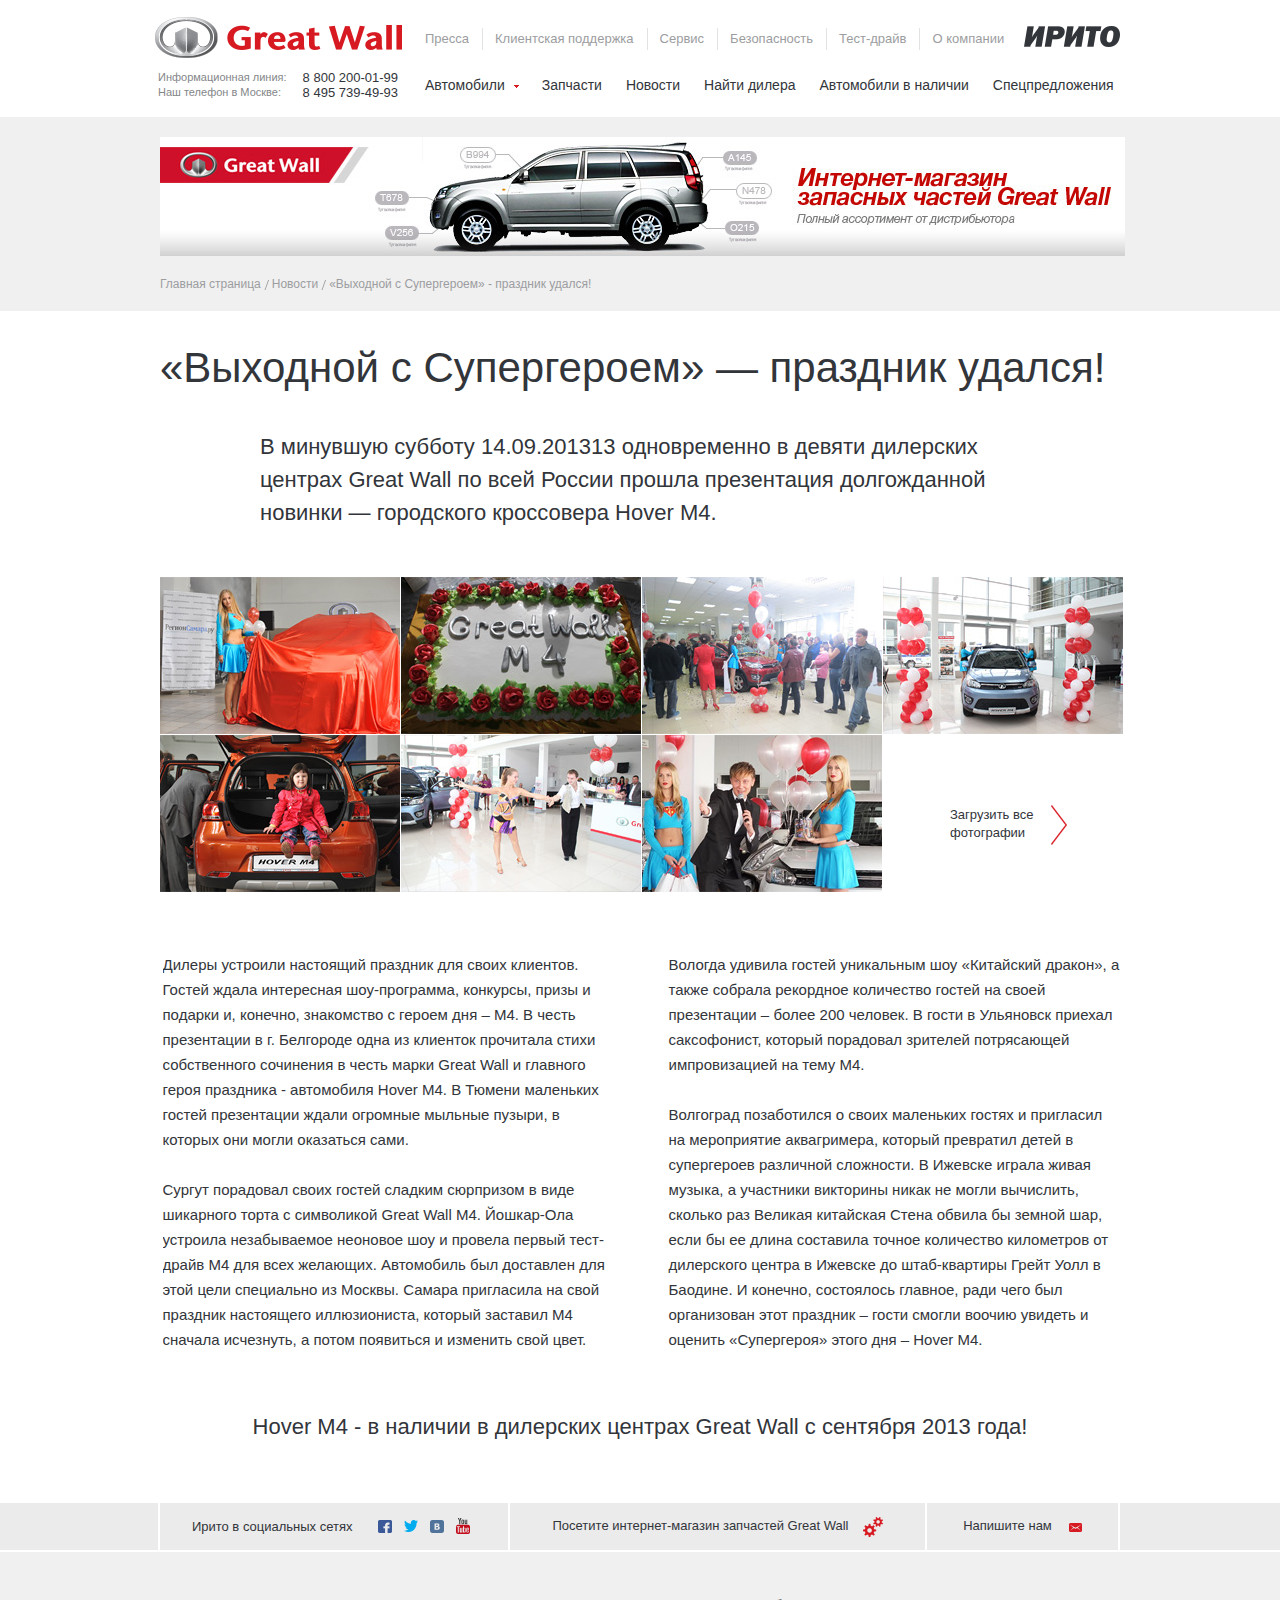
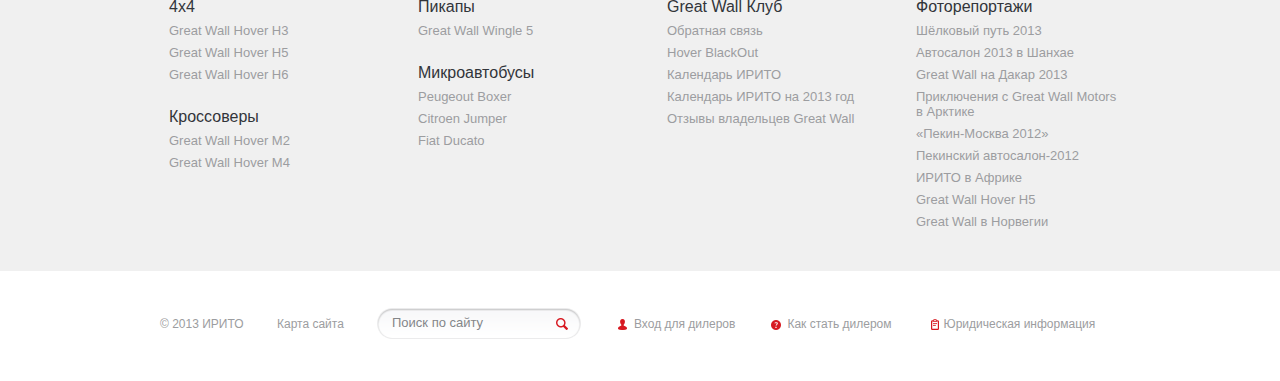
==== about.html @ 64f5726a "original" ====
﻿<!DOCTYPE html>
<html>
<head>
	<title>Great Wall</title>
	<meta http-equiv="content-type" content="text/html; charset=utf-8">
	<link href="./style.css" rel="stylesheet" type="text/css" title="compact">
	<script type="text/javascript" src="./js/jquery.js"></script>
	<script type="text/javascript" src="./js/easing.js"></script>
	<script type="text/javascript" src="./js/jcarousel.js"></script>
	<script type="text/javascript" src="./js/slides.js"></script>
	<script type="text/javascript" src="./js/dynamic.js"></script>
</head>
<body>
	<div class="wrapper">
		<div class="header">
			<a href="#"><img src="./images/logo.png" width="247" height="41" class="logo" alt=""></a>
			<div class="phones">
				<p><span>Информационная линия:</span> 8 800 200-01-99</p>
				<p><span>Наш телефон в Москве:</span> 8 495 739-49-93</p>
			</div>
			<ul class="nav">
				<li><a href="#">Пресса</a></li>
				<li><a href="#">Клиентская поддержка</a></li>
				<li><a href="#">Сервис</a></li>
				<li><a href="#">Безопасность</a></li>
				<li><a href="#">Тест-драйв</a></li>
				<li><a href="#">О компании</a></li>
			</ul>
			<a href="#"><img src="./images/irito_logo.png" width="96" height="21" class="irito" alt=""></a>
			<ul class="menu">
				<li class="sub">
					<a href="#">Автомобили</a>
					<div>
						<div>
							<div class="line">
								<h3>4x4</h3>
								<ul>
									<li>
										<div>
											<a href="num1">
												<img src="./pics/menu_model1_preview.jpg" width="145" height="69" alt="">
												<p>Акция</p>
											</a>
										</div>
										<p>Great Wall Hover H3</p>
										<h5>от 699 000 руб.</h5>
									</li>
									<li>
										<div>
											<a href="num2">
												<img src="./pics/menu_model2_preview.jpg" width="141" height="80" alt="">
											</a>
										</div>
										<p>Great Wall Hover H5</p>
										<h5>от 699 000 руб.</h5>
									</li>
									<li>
										<div>
											<a href="num3">
												<img src="./pics/menu_model3_preview.jpg" width="131" height="83" alt="">
											</a>
										</div>
										<p>Great Wall Hover H6</p>
										<h5>от 749 000 руб.</h5>
									</li>
								</ul>
							</div>
							<div class="model num1">
								<div>
									<div class="picture">
										<img src="./pics/menu_model1.png" width="303" height="145" alt="">
									</div>
									<div class="information">
										<h2>Great Wall Hover H3 <span>от 699 000 руб.</span></h2>
										<ul class="ti">
											<li class="consumption">
												<div>
													<p>Расход топлива</p>
													<h5><strong>до 10</strong> <span>л</span></h5>
												</div>
											</li>
											<li class="clearance">
												<div>
													<p>Дорожный просвет</p>
													<h5><strong>230</strong> <span>мм</span></h5>
												</div>
											</li>
											<li class="displacement">
												<div>
													<p>Объем двигателя</p>
													<h5><strong>1997</strong> <span>см<sup>3</sup></span></h5>
												</div>
											</li>
										</ul>
										<ul class="links">
											<li><a href="#">Узнать больше</a></li>
											<li><a href="#">Пройти тест драйв</a></li>
											<li><a href="#">Найти дилера</a></li>
										</ul>
									</div>
								</div>
							</div>
							<div class="model num2">
								<div>
									<div class="picture">
										<img src="./pics/menu_model1.png" width="303" height="145" alt="">
									</div>
									<div class="information">
										<h2>Great Wall Hover H5 <span>от 699 000 руб.</span></h2>
										<ul class="ti">
											<li class="consumption">
												<div>
													<p>Расход топлива</p>
													<h5><strong>до 10</strong> <span>л</span></h5>
												</div>
											</li>
											<li class="clearance">
												<div>
													<p>Дорожный просвет</p>
													<h5><strong>230</strong> <span>мм</span></h5>
												</div>
											</li>
											<li class="displacement">
												<div>
													<p>Объем двигателя</p>
													<h5><strong>1997</strong> <span>см<sup>3</sup></span></h5>
												</div>
											</li>
										</ul>
										<ul class="links">
											<li><a href="#">Узнать больше</a></li>
											<li><a href="#">Пройти тест драйв</a></li>
											<li><a href="#">Найти дилера</a></li>
										</ul>
									</div>
								</div>
							</div>
							<div class="model num3">
								<div>
									<div class="picture">
										<img src="./pics/menu_model1.png" width="303" height="145" alt="">
									</div>
									<div class="information">
										<h2>Great Wall Hover H6 <span>от 749 000 руб.</span></h2>
										<ul class="ti">
											<li class="consumption">
												<div>
													<p>Расход топлива</p>
													<h5><strong>до 10</strong> <span>л</span></h5>
												</div>
											</li>
											<li class="clearance">
												<div>
													<p>Дорожный просвет</p>
													<h5><strong>230</strong> <span>мм</span></h5>
												</div>
											</li>
											<li class="displacement">
												<div>
													<p>Объем двигателя</p>
													<h5><strong>1997</strong> <span>см<sup>3</sup></span></h5>
												</div>
											</li>
										</ul>
										<ul class="links">
											<li><a href="#">Узнать больше</a></li>
											<li><a href="#">Пройти тест драйв</a></li>
											<li><a href="#">Найти дилера</a></li>
										</ul>
									</div>
								</div>
							</div>
						</div>
						<div>
							<div class="line">
								<h3>Пикапы</h3>
								<ul>
									<li>
										<div>
											<a href="num4">
												<img src="./pics/menu_model4_preview.jpg" width="139" height="82" alt="">
											</a>
										</div>
										<p>Great Wall Wingle 5</p>
										<h5>от 644 000 руб.</h5>
									</li>
								</ul>
							</div>
							<div class="model num4">
								<div>
									<div class="picture">
										<img src="./pics/menu_model1.png" width="303" height="145" alt="">
									</div>
									<div class="information">
										<h2>Great Wall Wingle 5 <span>от 644 000 руб.</span></h2>
										<ul class="ti">
											<li class="consumption">
												<div>
													<p>Расход топлива</p>
													<h5><strong>до 10</strong> <span>л</span></h5>
												</div>
											</li>
											<li class="clearance">
												<div>
													<p>Дорожный просвет</p>
													<h5><strong>230</strong> <span>мм</span></h5>
												</div>
											</li>
											<li class="displacement">
												<div>
													<p>Объем двигателя</p>
													<h5><strong>1997</strong> <span>см<sup>3</sup></span></h5>
												</div>
											</li>
										</ul>
										<ul class="links">
											<li><a href="#">Узнать больше</a></li>
											<li><a href="#">Пройти тест драйв</a></li>
											<li><a href="#">Найти дилера</a></li>
										</ul>
									</div>
								</div>
							</div>
						</div>
						<div>
							<div class="line">
								<h3>Кроссоверы</h3>
								<ul>
									<li>
										<div>
											<a href="num5">
												<img src="./pics/menu_model5_preview.jpg" width="112" height="69" alt="">
											</a>
										</div>
										<p>Great Wall Hover M2</p>
										<h5>от 549 000 руб.</h5>
									</li>
									<li>
										<div>
											<a href="num6">
												<img src="./pics/menu_model6_preview.jpg" width="112" height="69" alt="">
											</a>
										</div>
										<p>Great Wall Hover M4</p>
										<h5>от 499 000 руб.</h5>
									</li>
								</ul>
							</div>
							<div class="model num5">
								<div>
									<div class="picture">
										<img src="./pics/menu_model1.png" width="303" height="145" alt="">
									</div>
									<div class="information">
										<h2>Great Wall Hover M2 <span>от 549 000 руб.</span></h2>
										<ul class="ti">
											<li class="consumption">
												<div>
													<p>Расход топлива</p>
													<h5><strong>до 10</strong> <span>л</span></h5>
												</div>
											</li>
											<li class="clearance">
												<div>
													<p>Дорожный просвет</p>
													<h5><strong>230</strong> <span>мм</span></h5>
												</div>
											</li>
											<li class="displacement">
												<div>
													<p>Объем двигателя</p>
													<h5><strong>1997</strong> <span>см<sup>3</sup></span></h5>
												</div>
											</li>
										</ul>
										<ul class="links">
											<li><a href="#">Узнать больше</a></li>
											<li><a href="#">Пройти тест драйв</a></li>
											<li><a href="#">Найти дилера</a></li>
										</ul>
									</div>
								</div>
							</div>
							<div class="model num6">
								<div>
									<div class="picture">
										<img src="./pics/menu_model1.png" width="303" height="145" alt="">
									</div>
									<div class="information">
										<h2>Great Wall Hover M4 <span>от 499 000 руб.</span></h2>
										<ul class="ti">
											<li class="consumption">
												<div>
													<p>Расход топлива</p>
													<h5><strong>до 10</strong> <span>л</span></h5>
												</div>
											</li>
											<li class="clearance">
												<div>
													<p>Дорожный просвет</p>
													<h5><strong>230</strong> <span>мм</span></h5>
												</div>
											</li>
											<li class="displacement">
												<div>
													<p>Объем двигателя</p>
													<h5><strong>1997</strong> <span>см<sup>3</sup></span></h5>
												</div>
											</li>
										</ul>
										<ul class="links">
											<li><a href="#">Узнать больше</a></li>
											<li><a href="#">Пройти тест драйв</a></li>
											<li><a href="#">Найти дилера</a></li>
										</ul>
									</div>
								</div>
							</div>
						</div>
					</div>
				</li>
				<li><a href="#">Запчасти</a></li>
				<li class="current"><a href="#">Новости</a></li>
				<li><a href="#">Найти дилера</a></li>
				<li><a href="#">Автомобили в наличии</a></li>
				<li><a href="#">Спецпредложения</a></li>
			</ul>
		</div>
		<div class="title">
			<div>
				<div>
					<a href="#"><img src="./pics/banner.jpg" width="965" height="119" alt=""></a>
				</div>
				<ul>
					<li><a href="#">Главная страница</a></li>
					<li><a href="#">Новости</a></li>
					<li>«Выходной с Супергероем» - праздник удался!</li>
				</ul>
			</div>
		</div>
		<div class="article">
			<h1>«Выходной с Супергероем» — праздник удался!</h1>
			<h5>В минувшую субботу 14.09.201313 одновременно в девяти дилерских центрах Great Wall по всей России прошла презентация долгожданной новинки — городского кроссовера Hover M4.</h5>
			<ul>
				<li>
					<a href="#"><img src="./pics/article1.jpg" width="240" height="157" alt=""></a>
				</li>
				<li>
					<a href="#"><img src="./pics/article2.jpg" width="240" height="157" alt=""></a>
				</li>
				<li>
					<a href="#"><img src="./pics/article3.jpg" width="240" height="157" alt=""></a>
				</li>
				<li>
					<a href="#"><img src="./pics/article4.jpg" width="240" height="157" alt=""></a>
				</li>
				<li>
					<a href="#"><img src="./pics/article5.jpg" width="240" height="157" alt=""></a>
				</li>
				<li>
					<a href="#"><img src="./pics/article6.jpg" width="240" height="157" alt=""></a>
				</li>
				<li>
					<a href="#"><img src="./pics/article7.jpg" width="240" height="157" alt=""></a>
				</li>
				<li>
					<a href="#"><span>Загрузить все фотографии</span></a>
				</li>
			</ul>
			<div>
				<div>
					<p>Дилеры устроили настоящий праздник для своих клиентов. Гостей ждала интересная шоу-программа, конкурсы, призы и подарки и, конечно, знакомство с героем дня – М4. В честь презентации в г. Белгороде одна из клиенток прочитала стихи собственного сочинения в честь марки Great Wall и главного героя праздника - автомобиля Hover M4. В Тюмени маленьких гостей презентации ждали огромные мыльные пузыри, в которых они могли оказаться сами.</p>
					<p>Сургут порадовал своих гостей сладким сюрпризом в виде шикарного торта с символикой Great Wall M4. Йошкар-Ола устроила незабываемое неоновое шоу и провела первый тест-драйв M4 для всех желающих. Автомобиль был доставлен для этой цели специально из Москвы. Самара пригласила на свой праздник настоящего иллюзиониста, который заставил М4 сначала исчезнуть, а потом появиться и изменить свой цвет.</p>
				</div>
				<div>
					<p>Вологда удивила гостей уникальным шоу «Китайский дракон», а также собрала рекордное количество гостей на своей презентации – более 200 человек. В гости в Ульяновск приехал саксофонист, который порадовал зрителей потрясающей импровизацией на тему М4.</p>
					<p>Волгоград позаботился о своих маленьких гостях и пригласил на мероприятие аквагримера, который превратил детей в супергероев различной сложности. В Ижевске играла живая музыка, а участники викторины никак не могли вычислить, сколько раз Великая китайская Стена обвила бы земной шар, если бы ее длина составила точное количество километров от дилерского центра в Ижевске до штаб-квартиры Грейт Уолл в Баодине. И конечно, состоялось главное, ради чего был организован этот праздник – гости смогли воочию увидеть и оценить «Супергероя» этого дня – Hover M4.</p>
				</div>
			</div>
			<h3>Hover M4 - в наличии в дилерских центрах Great Wall с сентября 2013 года!</h3>
		</div>
		<div class="panel">
			<div>
				<div class="social">
					<p>Ирито в социальных сетях</p>
					<ul>
						<li><a href="#"><img src="./images/facebook_icon.png" width="14" height="13" alt=""></a></li>
						<li><a href="#"><img src="./images/twitter_icon.png" width="14" height="12" alt=""></a></li>
						<li><a href="#"><img src="./images/vkontakte_icon.png" width="14" height="13" alt=""></a></li>
						<li><a href="#"><img src="./images/youtube_icon.png" width="14" height="16" alt=""></a></li>
					</ul>
				</div>
				<div class="visit">
					<p><a href="#">Посетите интернет-магазин запчастей Great Wall</a></p>
				</div>
				<div class="mail">
					<p><a href="#">Напишите нам</a></p>
				</div>
			</div>
		</div>
		<div class="cataloglist">
			<ul>
				<li>
					<h3>4x4</h3>
					<ul>
						<li><a href="#">Great Wall Hover H3</a></li>
						<li><a href="#">Great Wall Hover H5</a></li>
						<li><a href="#">Great Wall Hover H6</a></li>
					</ul>
					<h3>Кроссоверы</h3>
					<ul>
						<li><a href="#">Great Wall Hover M2</a></li>
						<li><a href="#">Great Wall Hover M4</a></li>
					</ul>
				</li>
				<li>
					<h3>Пикапы</h3>
					<ul>
						<li><a href="#">Great Wall Wingle 5</a></li>
					</ul>
					<h3>Микроавтобусы</h3>
					<ul>
						<li><a href="#">Peugeout Boxer</a></li>
						<li><a href="#">Citroen Jumper</a></li>
						<li><a href="#">Fiat Ducato</a></li>
					</ul>
				</li>
				<li>
					<h3>Great Wall Клуб</h3>
					<ul>
						<li><a href="#">Обратная связь</a></li>
						<li><a href="#">Hover BlackOut</a></li>
						<li><a href="#">Календарь ИРИТО</a></li>
						<li><a href="#">Календарь ИРИТО на 2013 год</a></li>
						<li><a href="#">Отзывы владельцев Great Wall</a></li>
					</ul>
				</li>
				<li>
					<h3>Фоторепортажи</h3>
					<ul>
						<li><a href="#">Шёлковый путь 2013</a></li>
						<li><a href="#">Автосалон 2013 в Шанхае</a></li>
						<li><a href="#">Great Wall на Дакар 2013</a></li>
						<li><a href="#">Приключения с Great Wall Motors в Арктике</a></li>
						<li><a href="#">«Пекин-Москва 2012»</a></li>
						<li><a href="#">Пекинский автосалон-2012</a></li>
						<li><a href="#">ИРИТО в Африке</a></li>
						<li><a href="#">Great Wall Hover H5</a></li>
						<li><a href="#">Great Wall в Норвегии</a></li>
					</ul>
				</li>
			</ul>
		</div>
		<div class="clear"></div>
	</div>
	<div class="footer">
		<p class="copy">© 2013 ИРИТО</p>
		<p class="sitemap"><a href="#">Карта сайта</a></p>
		<div>
			<p><input type="text" placeholder="Поиск по сайту"></p>
			<button></button>
		</div>
		<ul>
			<li class="enter"><a href="#">Вход для дилеров</a></li>
			<li class="faq"><a href="#">Как стать дилером</a></li>
			<li class="legal"><a href="#">Юридическая информация</a></li>
		</ul>
	</div>
</body>
</html>
---- style.css ----
﻿/* Fonts */

@font-face {
	font-family:'Roboto';
	font-style:normal;
	font-weight:300;
	src:local('Roboto Light'), local('Roboto-Light'), url(http://themes.googleusercontent.com/static/fonts/roboto/v10/Fl4y0QdOxyyTHEGMXX8kcT8E0i7KZn-EPnyo3HZu7kw.woff) format('woff');
}
@font-face {
	font-family:'Roboto';
	font-style:normal;
	font-weight:500;
	src:local('Roboto Medium'), local('Roboto-Medium'), url(http://themes.googleusercontent.com/static/fonts/roboto/v10/oHi30kwQWvpCWqAhzHcCSD8E0i7KZn-EPnyo3HZu7kw.woff) format('woff');
}
@font-face {
	font-family:'Roboto';
	font-style:normal;
	font-weight:700;
	src:local('Roboto Bold'), local('Roboto-Bold'), url(http://themes.googleusercontent.com/static/fonts/roboto/v10/isZ-wbCXNKAbnjo6_TwHTj8E0i7KZn-EPnyo3HZu7kw.woff) format('woff');
}

/* Default */

html {
	height:100%;
}
body {
	height:100%;
	color:#9c9da0;
	font-size:13px;
	line-height:18px;
	font-weight:300;
    font-family:'Roboto', sans-serif;
	padding:0;
	margin:0;
	background:#ffffff;
}
p {
	text-indent:0;
	padding:0;
	margin:0 0 18px;
}
table {
	margin:0 0 18px;
	border-collapse:collapse;
}
table td {
	padding:0;
}
:focus {
	outline:none;
}
img {
	padding:0;
	margin:0;
	border:0;
}
a {
	color:#9c9da0;
	text-decoration:none;
}
a:hover {
	text-decoration:none;
}
form {
	margin:0;
}
ul {
	margin:0 0 18px 16px;
	padding:0;
}
ul li {
	padding:0;
	list-style:none;
}
ol {
	margin:0 0 18px 18px;
	padding:0;
}
* +html ol {
	padding:0 0 0 5px;
}
ol li {
	padding:0 0 0 16px;
}
input, select, textarea {
	color:#848689;
	font-size:13px;
	font-weight:300;
    font-family:'Roboto', sans-serif;
	padding:0;
	margin:0;
	background:none;
	border:0;
}
textarea {
	overflow:auto;
}
button {
	font-weight:300;
    font-family:'Roboto', sans-serif;
	margin:0;
	border:0;
	-moz-box-shadow:border-box;
	-webkit-box-shadow:border-box;
	box-sizing:border-box;
}
button::-moz-focus-inner {
	padding:0;
	border:0;
}
::-webkit-input-placeholder {
	color:#848689;
}
:-moz-placeholder {
	color:#848689;
}
::-moz-placeholder {
	color:#848689;
}
:-ms-input-placeholder {
	color:#848689;
}
.wrapper {
	position:relative;
	min-width:1000px;
	min-height:100%;
	height:auto !important;
	height:100%;
	margin:0 auto;
}

/* Header */

.header {
	position:relative;
	z-index:200;
	width:960px;
	height:117px;
	margin:0 auto;
}
.header .logo {
	position:absolute;
	left:-5px;
	top:17px;
}
.header .phones {
	position:absolute;
	left:-2px;
	top:70px;
	width:240px;
	color:#32353a;
	font-weight:500;
	text-align:right;
	line-height:15px;
}
.header .phones p {
	clear:both;
	overflow:hidden;
	margin:0;
}
.header .phones p span {
	float:left;
	display:block;
	color:#848689;
	font-size:11px;
	font-weight:300;
}
.header .nav {
	position:absolute;
	left:253px;
	top:28px;
	margin:0;
}
.header .nav li {
	float:left;
	padding:2px 13px 2px 12px;
	border-left:1px solid #e3e3e3;
}
.header .nav li:first-child {
	border-left-width:0;
}
.header .nav li a {
	text-decoration:none;
}
.header .nav li a:hover {
	text-decoration:underline;
}
.header .irito {
	position:absolute;
	right:0;
	top:26px;
}
.header > .menu {
	position:absolute;
	left:253px;
	top:63px;
	width:727px;
	margin:0;
}
.header > .menu > li {
	float:left;
	font-size:14px;
}
.header > .menu > li > a {
	display:block;
	color:#32353a;
	padding:13px 12px 11px 12px;
}
.header > .menu > li.sub.active {
	background:#f0f0f0 url('./images/header_menu_li.png') repeat-x bottom;
}
.header > .menu > li.sub > a {
	color:#32353a !important;
	padding-right:25px;
	background:url('./images/header_menu_li_a.png') no-repeat right 22px;
}
.header > .menu > li > a:hover, .header > .menu > li.sub.current > a {
	color:#d71921 !important;
}
.header > .menu > li > div {
	display:none;
	position:absolute;
	left:-253px;
	top:42px;
	width:946px;
	padding:7px;
	background:#e4e4e4;
}
.header > .menu > li > div > div {
	background:#ffffff;
	border-top:1px solid #f0f0f0;
}
.header > .menu > li > div > div:first-child {
	border-top-width:0;
}
.header > .menu > li > div > div > .line {
	clear:both;
	overflow:hidden;
	padding:13px 0 7px 28px;
}
.header > .menu > li > div > div > .line h3 {
	float:left;
	width:158px;
	color:#9c9da0;
	font-size:18px;
	line-height:22px;
	font-weight:300;
	margin:30px 0 10px;
}
.header > .menu > li > div > div > .line ul {
	float:left;
	width:760px;
	margin:0;
}
.header > .menu > li > div > div > .line ul li {
	overflow:hidden;
	float:left;
	width:160px;
	height:120px;
	margin:0 0 10px 30px;
}
.header > .menu > li > div > div > .line ul li div {
	position:relative;
	width:160px;
	height:90px;
	margin:0;
}
.header > .menu > li > div > div > .line ul li div a {
	display:block;
	width:160px;
	height:90px;
}
.header > .menu > li > div > div > .line ul li div p {
	position:absolute;
	left:6px;
	bottom:-14px;
	color:#ffffff;
	font-size:9px;
	line-height:12px;
	text-transform:uppercase;
	padding:2px 6px 1px 5px;
	background:#e01e28;
}
.header > .menu > li > div > div > .line ul li div img {
	position:absolute;
	top:0;
	bottom:0;
	left:0;
	max-width:160px;
	max-height:90px;
	margin:auto;
}
.header > .menu > li > div > div > .line ul li > p {
	color:#32353a;
	line-height:15px;
	white-space:nowrap;
	margin:0 0 0 6px;
}
.header > .menu > li > div > div > .line ul li h5 {
	overflow:hidden;
	color:#d71921;
	font-size:12px;
	line-height:15px;
	font-weight:300;
	white-space:nowrap;
	padding:0;
	margin:0 0 0 6px;
}
.header > .menu > li > div > div > .model {
	display:none;
	position:relative;
	padding:28px 0 21px 22px;
	margin:6px 0 0;
	background:#f0f0f0;
}
.header > .menu > li > div > div > .model .arrow {
	position:absolute;
	left:0;
	top:-12px;
	width:360px;
	height:80px;
	background:url('./images/menu_model_arrow.png') no-repeat left top;
}
.header > .menu > li > div > div > .model > div {
	position:relative;
	clear:both;
	overflow:hidden;
	z-index:10;
}
.header > .menu > li > div > div > .model > div .picture {
	position:relative;
	float:left;
	width:320px;
	height:165px;
	margin:0 30px 0 0;
}
.header > .menu > li > div > div > .model > div .picture img {
	position:absolute;
	top:0;
	right:0;
	bottom:0;
	left:0;
	max-width:320px;
	max-height:165px;
	margin:auto;
}
.header > .menu > li > div > div > .model > div .information {
	float:left;
	width:552px;
	margin:7px 0 0;
}
.header > .menu > li > div > div > .model > div .information h2 {
	color:#32353a;
	font-size:24px;
	line-height:28px;
	font-weight:300;
	padding:0;
	margin:0 0 20px;
}
.header > .menu > li > div > div > .model > div .information h2 span {
	color:#d71921;
	font-size:25px;
	padding:0 0 0 34px;
}
.header > .menu > li > div > div > .model > div .information .ti {
	clear:both;
	overflow:hidden;
	width:574px;
	margin:0 0 3px -2px;
}
.header > .menu > li > div > div > .model > div .information .ti li {
	float:left;
	min-height:49px;
	padding:10px 0 25px 30px;
	margin:0 0 0 20px;
	background:url('./images/menu_ti_li.png') no-repeat left top;
}
.header > .menu > li > div > div > .model > div .information .ti li:first-child {
	padding-left:0;
	margin-left:0;
	background:none;
}
.header > .menu > li > div > div > .model > div .information .ti li.consumption div {
	width:90px;
	padding:0 0 0 53px;
	background:url('./images/menu_consumption_icon.png') no-repeat left 5px;
}
.header > .menu > li > div > div > .model > div .information .ti li.clearance div {
	width:113px;
	padding:0 0 0 50px;
	background:url('./images/menu_clearance_icon.png') no-repeat left 7px;
}
.header > .menu > li > div > div > .model > div .information .ti li.displacement div {
	width:100px;
	padding:0 0 0 53px;
	background:url('./images/menu_displacement_icon.png') no-repeat left 10px;
}
.header > .menu > li > div > div > .model > div .information .ti li p {
	color:#32353a;
	font-size:13px;
	letter-spacing:-1px;
	white-space:nowrap;
	margin:0;
}
.header > .menu > li > div > div > .model > div .information .ti li h5 {
	clear:both;
	overflow:hidden;
	color:#d71921;
	font-size:30px;
	line-height:36px;
	font-weight:300;
	white-space:nowrap;
	padding:0;
	margin:-5px 0 0;
}
.header > .menu > li > div > div > .model > div .information .ti li h5 strong {
	display:inline-block;
	font-weight:700;
	vertical-align:top;
	letter-spacing:-2px;
}
.header > .menu > li > div > div > .model > div .information .ti li h5 span {
	display:inline-block;
	font-size:18px;
	line-height:18px;
	vertical-align:top;
	margin:3px 0 0;
}
.header > .menu > li > div > div > .model > div .information .ti li h5 span sup {
	font-size:11px;
	line-height:9px;
}
.header > .menu > li > div > div > .model > div .information .links {
	clear:both;
	overflow:hidden;
	margin:0 0 10px;
}
.header > .menu > li > div > div > .model > div .information .links li {
	float:left;
	font-size:15px;
	line-height:19px;
	margin:0 0 0 38px;
}
.header > .menu > li > div > div > .model > div .information .links li:first-child {
	margin-left:0;
}
.header > .menu > li > div > div > .model > div .information .links li a {
	color:#7a7d81;
	text-decoration:none;
}
.header > .menu > li > div > div > .model > div .information .links li a:hover {
	text-decoration:underline;
}
.panel {
	margin:2px 0 2px;
	background:#ebebeb;
}
.panel > div {
	clear:both;
	overflow:hidden;
	width:962px;
	color:#32353a;
	margin:0 auto;
	border-left:2px solid #ffffff;
}
.panel > div > div {
	float:left;
	text-align:center;
	border-right:2px solid #ffffff;
}
.panel a {
	color:#32353a;
	text-decoration:none;
}
.panel a:hover {
	text-decoration:underline;
}
.panel .social {
	float:left;
	width:348px;
}
.panel .social p {
	display:inline-block;
	white-space:nowrap;
	vertical-align:top;
	padding:15px 16px 14px 0;
	margin:0;
}
.panel .social ul {
	display:inline-block;
	vertical-align:top;
	padding:13px 0 14px;
	margin:0;
}
.panel .social ul li {
	position:relative;
	float:left;
	width:20px;
	height:20px;
	margin:0 3px;
}
.panel .social ul li img {
	position:absolute;
	top:0;
	right:0;
	bottom:0;
	left:0;
	max-width:20px;
	max-height:20px;
	margin:auto;
}
.panel .visit {
	float:left;
	width:415px;
	border-right:2px solid #ffffff;
}
.panel .visit p {
	display:inline-block;
	white-space:nowrap;
	vertical-align:top;
	padding:14px 34px 15px 0;
	margin:0;
	background:url('./images/panel_visit_p.png') no-repeat right 14px;
}
.panel .mail {
	float:left;
	width:191px;
	border-right:2px solid #ffffff;
}
.panel .mail p {
	display:inline-block;
	white-space:nowrap;
	vertical-align:top;
	padding:14px 30px 15px 0;
	margin:0;
	background:url('./images/panel_mail_p.png') no-repeat right 20px;
}

/* Index */

.slider {
	position:relative;
	width:100%;
	height:535px;
	margin:0 0 2px;
	background:#171717;
}
.slider .container {
	width:100%;
	height:535px;
}
.slider .container > div > div {
	position:static !important;
	width:100%;
	height:535px;
}
.slider .container > div > div a {
	position:relative;
	display:block;
	width:100%;
	height:535px;
	background-repeat:no-repeat;
	background-position:center top;
}
.slider .container > div > div h2 {
	position:absolute;
	left:50%;
	top:53px;
	width:480px;
	color:#ffffff;
	font-size:42px;
	line-height:44px;
	font-weight:300;
	padding:0;
	margin:0 0 0 -480px;
}
.slider .pagination {
	position:absolute;
	left:50%;
	top:455px;
	z-index:100;
	margin:0 0 0 -480px;
}
.slider .pagination li {
	float:left;
	margin:0 0 0 18px;
}
.slider .pagination li:first-child {
	margin-left:0;
}
.slider .pagination li a {
	display:block;
	width:12px;
	height:12px;
	background:url('./images/slider_pagination.png') no-repeat left top;
}
.slider .pagination li.current a {
	background-position:0 -12px;
}
.prenews {
	padding:0 0 43px;
	margin:36px 0 31px;
	background:url('./images/shadow_bg.png') no-repeat center bottom;
}
.prenews > div {
	clear:both;
	overflow:hidden;
	width:946px;
	padding:0 0 0 14px;
	margin:0 auto;
}
.prenews h2 {
	clear:both;
	overflow:hidden;
	color:#32353a;
	font-size:22px;
	line-height:30px;
	font-weight:300;
	padding:0;
	margin:0 0 31px;
}
.prenews h2 span {
	float:left;
	display:block;
	margin:0 0 0 31px;
}
.prenews h2 span:first-child {
	margin-left:0;
}
.prenews h2 a {
	color:#848689;
	border-bottom:1px dotted #848689;
}
.prenews > div > div {
	clear:both;
	overflow:hidden;
}
.prenews > div > div  > div {
	float:left;
	width:206px;
	padding:5px 0 0 234px;
	margin:0 20px 25px 0;
}
.prenews > div > div  > div img {
	float:left;
	margin:-5px 0 -5px -234px;
}
.prenews > div > div  > div h6 {
	color:#d71921;
	font-size:11px;
	line-height:14px;
	font-weight:300;
	padding:0;
	margin:0 0 7px;
}
.prenews > div > div  > div p {
	color:#32353a;
	line-height:20px;
	margin:0 0 7px;
}
.prenews > div > div a {
	color:#32353a;
	text-decoration:none;
}
.prenews > div > div a:hover {
	text-decoration:underline;
}
.prenews > div > div > ul {
	float:left;
	width:486px;
	margin:4px 0 0;
}
.prenews > div > div > ul > li {
	overflow:hidden;
	float:left;
	width:207px;
	height:53px;
	margin:0 0 25px 36px;
}
.prenews > div > div > ul > li h6 {
	overflow:hidden;
	height:13px;
	color:#d71921;
	font-size:10px;
	line-height:13px;
	font-weight:300;
	padding:0;
	margin:0 0 3px;
}
.prenews > div > div > ul > li p {
	overflow:hidden;
	max-height:34px;
	color:#32353a;
	font-size:12px;
	line-height:17px;
	margin:0 0 3px;
}
.carousel {
	position:relative;
	width:968px;
	height:168px;
	margin:0 auto 48px;
}
.carousel .jcarousel-container {
	margin:40px 0 20px;
}
.carousel .jcarousel-container-horizontal {
	width:968px;
	height:168px;
    padding:0;
}
.carousel .jcarousel-clip {
    overflow:hidden;
}
.carousel .jcarousel-clip-horizontal {
	position:relative;
	width:968px;
	height:168px;
}
.carousel .jcarousel-clip-horizontal .shadowleft {
	position:absolute;
	left:0;
	top:0;
	width:4px;
	height:100%;
	background:url('./images/shadow_left.png') repeat-y left;
}
.carousel .jcarousel-clip-horizontal .shadowright {
	position:absolute;
	right:0;
	top:0;
	width:4px;
	height:100%;
	background:url('./images/shadow_right.png') repeat-y right;
}
.carousel .jcarousel-item {
	position:relative;
    width:235px;
    margin:0 3px 0 4px;
}
.carousel .jcarousel-prev-horizontal {
    position:absolute;
    top:50%;
    left:-46px;
    width:16px;
    height:40px;
    cursor:pointer;
	margin-top:-20px;
    background:url('./images/carousel_prev.png') no-repeat left top;
}
.carousel .jcarousel-next-horizontal {
    position:absolute;
    top:50%;
    right:-46px;
    width:16px;
    height:40px;
    cursor:pointer;
	margin-top:-20px;
    background:url('./images/carousel_next.png') no-repeat left top;
}
.carousel .jcarousel-prev-disabled-horizontal, .carousel .jcarousel-next-disabled-horizontal {
    opacity:0.5;
}
.cataloglist {
	margin:0 0 17px;
	background:#f0f0f0;
}
.cataloglist > ul {
	clear:both;
	overflow:hidden;
	width:951px;
	padding:45px 0 17px 9px;
	margin:0 auto;
}
.cataloglist > ul  > li {
	float:left;
	width:204px;
	margin:0 0 0 45px;
}
.cataloglist > ul  > li:first-child {
	margin-left:0;
}
.cataloglist > ul  > li h3 {
	color:#32353a;
	font-size:16px;
	line-height:20px;
	font-weight:300;
	padding:0;
	margin:0 0 6px;
}
.cataloglist > ul  > li > ul {
	margin:0 0 25px;
}
.cataloglist > ul  > li > ul > li {
	line-height:15px;
	margin:0 0 7px;
}
.cataloglist > ul  > li > ul > li a:hover {
	text-decoration:underline;
}
.infotext {
	clear:both;
	overflow:hidden;
	width:960px;
	margin:0 auto 4px;
}
.infotext > div {
	float:left;
	width:454px;
	margin:0 0 0 52px;
}
.infotext > div:first-child {
	margin-left:0;
}
.infotext h2 {
	color:#32353a;
	font-size:18px;
	line-height:22px;
	font-weight:300;
	padding:0;
	margin:29px 0 18px;
}

/* Inner */

div.title {
	background:#f0f0f0;
}
div.title > div {
	width:960px;
	padding:20px 0 19px;
	margin:0 auto;
}
div.title > div > div {
	width:965px;
	margin:0 0 15px;
}
div.title ul {
	clear:both;
	overflow:hidden;
	margin:0;
}
div.title ul li {
	float:left;
	font-size:12px;
	line-height:16px;
	padding:0 0 0 8px;
	margin:0 0 0 3px;
	background:url('./images/title_ul_li.png') no-repeat left 4px;
}
div.title ul li:first-child {
	padding-left:0;
	margin-left:0;
	background:none;
}
div.title ul li a:hover {
	text-decoration:underline;
}
.article {
	width:965px;
	padding:0 0 0 5px;
	margin:35px auto 63px;
}
.article h1 {
	color:#32353a;
	font-size:42px;
	line-height:44px;
	font-weight:300;
	padding:0;
	margin:0 0 40px;
}
.article h5 {
	color:#32353a;
	font-size:22px;
	line-height:33px;
	font-weight:300;
	padding:0;
	margin:0 135px 48px 100px;
}
.article ul {
	clear:both;
	overflow:hidden;
	margin:0 0 59px;
}
.article ul li {
	position:relative;
	float:left;
	width:240px;
	height:157px;
	font-size:13px;
	line-height:18px;
	margin:0 1px 1px 0;
}
.article ul li img {
	position:absolute;
	top:0;
	right:0;
	bottom:0;
	left:0;
	max-width:240px;
	max-height:157px;
	margin:auto;
}
.article ul li a {
	display:block;
	width:240px;
	height:157px;
	color:#32353a;
	text-decoration:none;
}
.article ul li a:hover {
	color:#d71921;
}
.article ul li a span {
	position:absolute;
	left:67px;
	top:70px;
	width:87px;
	padding:1px 30px 3px 0;
	background:url('./images/article_span.png') no-repeat right top;
}
.article > div {
	clear:both;
	overflow:hidden;
	width:960px;
	margin:0 auto 37px;
}
.article > div > div {
	float:left;
	width:454px;
	margin:0 0 0 52px;
}
.article > div > div:first-child {
	margin-left:0;
}
.article > div > div p {
	color:#32353a;
	font-size:15px;
	line-height:25px;
	margin:0 0 25px;
}
.article h3 {
	color:#32353a;
	font-size:22px;
	line-height:26px;
	font-weight:300;
	text-align:center;
	padding:0;
	margin:0 5px 40px 0;
}
.slides {
	position:relative;
	width:100%;
	height:466px;
	margin:0 0 2px;
	background:#ffffff;
}
.slides .container {
	width:100%;
	height:466px;
}
.slides .container > div > div {
	position:static !important;
	width:100%;
	height:466px;
}
.slides .container > div > div > div {
	position:relative;
	display:block;
	width:100%;
	height:466px;
	background-repeat:no-repeat;
	background-position:center top;
}
.slides .container > div > div > div > div {
	position:Absolute;
	left:50%;
	top:137px;
	width:380px;
	margin-left:-480px;
}
.slides .container > div > div > div > div  > div {
	margin:0 0 31px;
}
.slides .container > div > div > div > div h3 {
	color:#ffffff;
	font-size:38px;
	line-height:37px;
	font-weight:300;
	padding:0;
	margin:0 0 10px;
}
.slides .pagination {
	position:absolute;
	right:50%;
	bottom:42px;
	z-index:100;
	padding:7px 10px 7px 9px;
	margin:0 -480px 0 0;
	background:url('./images/slides_pagination.png') repeat;
}
.slides .pagination li {
	position:relative;
	float:left;
	width:23px;
	height:20px;
	margin:0 0 0 9px;
	box-shadow:0 0 3px rgba(0,0,0,0.54);
	-webkit-box-shadow:0 0 3px rgba(0,0,0,0.54);
	-moz-box-shadow:0 0 3px rgba(0,0,0,0.54);
}
.slides .pagination li:first-child {
	margin-left:0;
}
.slides .pagination li img {
	position:absolute;
	top:0;
	right:0;
	bottom:0;
	left:0;
	max-width:23px;
	max-height:20px;
	margin:auto;
}
.review {
	margin:2px 0 52px;
}
.review .nav {
	margin:0 0 45px;
	background:#f0f0f0;
}
.review .nav ul {
	clear:both;
	overflow:hidden;
	width:958px;
	margin:0 auto;
	border-left:2px solid #ffffff;
}
.review .nav ul li {
	float:left;
	font-size:14px;
	line-height:18px;
	border-right:2px solid #ffffff;
}
.review .nav ul li a {
	display:block;
	color:#32353a;
	padding:16px 22px 14px 21px;
}
.review .nav ul li a:hover {
	display:block;
	color:#d71921;
}
.review .nav ul li.active a {
	color:#ffffff !important;
	background:#d71921;
}
.review .benefits {
	padding:0 0 7px;
	margin:0 auto 24px;
	background:url('./images/shadow_bg.png') no-repeat center bottom;
}
.review .benefits h1 {
	width:960px;
	color:#32353a;
	font-size:42px;
	line-height:44px;
	font-weight:300;
	padding:0;
	margin:0 auto 28px;
}
.review .benefits > div {
	width:974px;
	margin:0 auto;
}
.review .benefits > div > div {
	clear:both;
	overflow:hidden;
	padding:18px 7px 0 527px;
	margin:0 0 46px;
}
.review .benefits > div > div img {
	float:left;
	margin:-18px 0 16px -527px;
	border:7px solid #f0f0f0;
}
.review .benefits > div > div:nth-child(2n) {
	padding:18px 517px 0 7px;
}
.review .benefits > div > div:nth-child(2n) img {
	float:right;
	margin:-18px -517px 16px 0;
}
.review .benefits > div > div h2 {
	color:#32353a;
	font-size:38px;
	line-height:37px;
	font-weight:300;
	padding:0;
	margin:0 0 28px;
}
.review .benefits > div > div p {
	color:#32353a;
	font-size:16px;
	line-height:25px;
	margin:0 0 20px;
}
.review .configuration {
	padding:0 0 51px;
	margin:0 0 37px;
	background:url('./images/shadow_bg.png') no-repeat center bottom;
}
.review .configuration h2 {
	width:960px;
	color:#32353a;
	font-size:42px;
	line-height:44px;
	font-weight:300;
	padding:0;
	margin:0 auto 36px;
}
.review .configuration table {
	width:960px;
	table-layout:fixed;
	margin:0 auto 20px;
}
.review .configuration table th {
	font-size:15px;
	line-height:19px;
	font-weight:300;
	padding:6px 5px;
	background:#efeff0;
	border:1px solid #d5d5d5;
}
.review .configuration table thead th {
	color:#32353a;
	border-bottom:6px solid #939599;
}
.review .configuration table th:first-child {
	width:112px;
}
.review .configuration table tfoot td strong {
	display:block;
	color:#000000;
	font-size:12px;
	font-weight:300;
	text-align:left;
	margin:4px 0 3px;
}
.review .configuration table tfoot td span {
	display:block;
	font-size:11px;
	white-space:nowrap;
	margin:4px -5px 3px;
}
.review .configuration table tfoot td span em {
	color:#000000;
	font-style:normal;
}
.review .configuration table td {
	color:#000000;
	font-size:12px;
	line-height:17px;
	padding:5px;
	background:#ffffff;
	border:1px solid #d5d5d5;
}
.review .configuration table thead td, .review .configuration table tfoot td {
	color:#d81921;
	font-size:13px;
	text-align:center;
}
.review .configuration table tbody th {
	color:#cc0000;
	text-align:left;
	cursor:pointer;
}
.review .configuration table tbody tr {
	display:none;
}
.review .configuration table tbody tr:hover td {
	background-color:#f9f9f9;
}
.review .configuration table td.yes {
	background-repeat:no-repeat;
	background-position:center center;
	background-image:url('./images/yes_icon.png');
}
.review .gallery {
	width:960px;
	margin:0 auto 36px;
}
.review .gallery h2 {
	color:#32353a;
	font-size:42px;
	line-height:44px;
	font-weight:300;
	padding:0;
	margin:0 0 27px;
}
.review .gallery .slide {
	position:relative;
	width:960px;
}
.review .gallery .slide .container {
	clear:both;
	overflow:hidden;
	width:960px;
	height:428px;
	margin:0 0 11px -7px;
	border:7px solid #efeff0;
}
.review .gallery .slide .container > div > div {
	clear:both;
	overflow:hidden;
	width:960px;
	height:428px;
}
.review .gallery .slide .pagination {
	clear:both;
	overflow:hidden;
	margin:0 0 20px;
}
.review .gallery .slide .pagination li {
	position:relative;
	width:150px;
	height:105px;
	float:left;
	margin:0 0 0 12px;
}
.review .gallery .slide .pagination li:first-child {
	margin-left:0;
}
.review .gallery .slide .pagination li img {
	position:absolute;
	top:0;
	right:0;
	bottom:0;
	left:0;
	max-width:150px;
	max-height:105px;
	margin:auto;
}
.review .gallery .slide .pagination li a img {
	opacity:0.6;
	filter:alpha(opacity=60);
}
.review .gallery .slide .pagination li a:hover img, .review .gallery .slide .pagination li.current a img {
	opacity:1;
	filter:alpha(opacity=100);
}
.review .gallery .slide .prev, .review .gallery .slide .next {
	position:absolute;
	top:213px;
	z-index:100;
	display:block;
	width:16px;
	height:40px;
}
.review .gallery .slide .prev {
	left:-40px;
	background:url('./images/carousel_prev.png') no-repeat left top;
}
.review .gallery .slide .next {
	right:-40px;
	background:url('./images/carousel_next.png') no-repeat left top;
}
.news {
	margin:35px 0 44px;
}
.news h1 {
	width:960px;
	color:#32353a;
	font-size:42px;
	line-height:44px;
	font-weight:300;
	padding:0;
	margin:0 auto 14px;
}
.news  > div {
	margin:0 0 28px;
}
.news  > div > div {
	padding:0 0 21px;
	margin:0 0 23px;
	background:url('./images/shadow_bg.png') no-repeat center bottom;
}
.news  > div > div > div {
	clear:both;
	overflow:hidden;
	width:960px;
	margin:0 auto;
}
.news  > div > div > div > div {
	overflow:hidden;
	float:left;
	width:445px;
	height:133px;
	padding:18px 0 33px 39px;
	margin:0 0 0 31px;
	background:url('./images/news_div.png') no-repeat left top;
}
.news  > div > div > div > div:first-child {
	padding-left:0;
	margin-left:0;
	background:none;
}
.news  > div > div > div > div img {
	float:left;
	margin:-5px 0 0;
}
.news  > div > div > div > div h6 {
	color:#d71921;
	font-size:11px;
	line-height:14px;
	font-weight:300;
	padding:0;
	margin:0 0 7px 234px;
}
.news  > div > div > div > div p {
	max-height:100px;
	font-size:13px;
	line-height:20px;
	margin:0 0 0 234px;
}
.news  > div > div > div > div p a {
	color:#32353a;
}
.news  > div > div > div > div p a:hover {
	text-decoration:underline;
}
.news ul {
	clear:both;
	overflow:hidden;
	width:960px;
	margin:0 auto 20px;
}
.news ul li {
	float:left;
	color:#32353a;
	font-size:16px;
	line-height:20px;
}
.news ul li:first-child {
	margin:5px 10px 4px 0;
}
.news ul li span {
	display:block;
	color:#d71921;
	padding:5px 7px 4px;
	margin:0 3px;
	background:#f0f0f0;
}
.news ul li a {
	display:block;
	color:#32353a;
	margin:5px 5px 4px;
}
.news ul li a:hover {
	text-decoration:underline;
}
.news ul li:last-child {
	font-size:13px;
	margin:1px 0 0 6px;
}
.news ul li:last-child a {
	color:#9c9da0;
}

/* Footer */

.clear {
	clear:both;
	overflow:hidden;
	height:93px;
}
.footer {
	position:relative;
	width:960px;
	height:93px;
	font-size:12px;
	margin:-93px auto 0;
}
.footer p {
	margin:0;
}
.footer a:hover {
	text-decoration:underline;
}
.footer .copy {
	position:absolute;
	left:0;
	top:27px;
}
.footer .sitemap {
	position:absolute;
	left:117px;
	top:27px;
}
.footer  > div {
	position:absolute;
	left:217px;
	top:20px;
	width:204px;
	height:31px;
	background:url('./images/footer_search.png') no-repeat left top;
}
.footer > div p {
	float:left;
	width:170px;
	margin:3px 0 0 2px;
}
.footer > div p input {
	width:157px;
	font-size:13px;
	padding:4px 0 4px 13px;
}
.footer > div button {
	position:absolute;
	right:2px;
	top:3px;
	width:32px;
	height:27px;
	cursor:pointer;
	background:url('./images/footer_search_button.png') no-repeat 9px 7px;
}
.footer ul {
	position:absolute;
	left:458px;
	top:27px;
	width:502px;
	margin:0;
}
.footer ul li {
	float:left;
	padding:0 0 0 16px;
	margin:0 0 0 36px;
}
.footer ul li:first-child {
	margin-left:0;
}
.footer ul .enter {
	background:url('./images/footer_enter_icon.png') no-repeat left 4px;
}
.footer ul .faq {
	background:url('./images/footer_faq_icon.png') no-repeat left 5px;
}
.footer ul .legal {
	background:url('./images/footer_legal_icon.png') no-repeat 3px 4px;
}
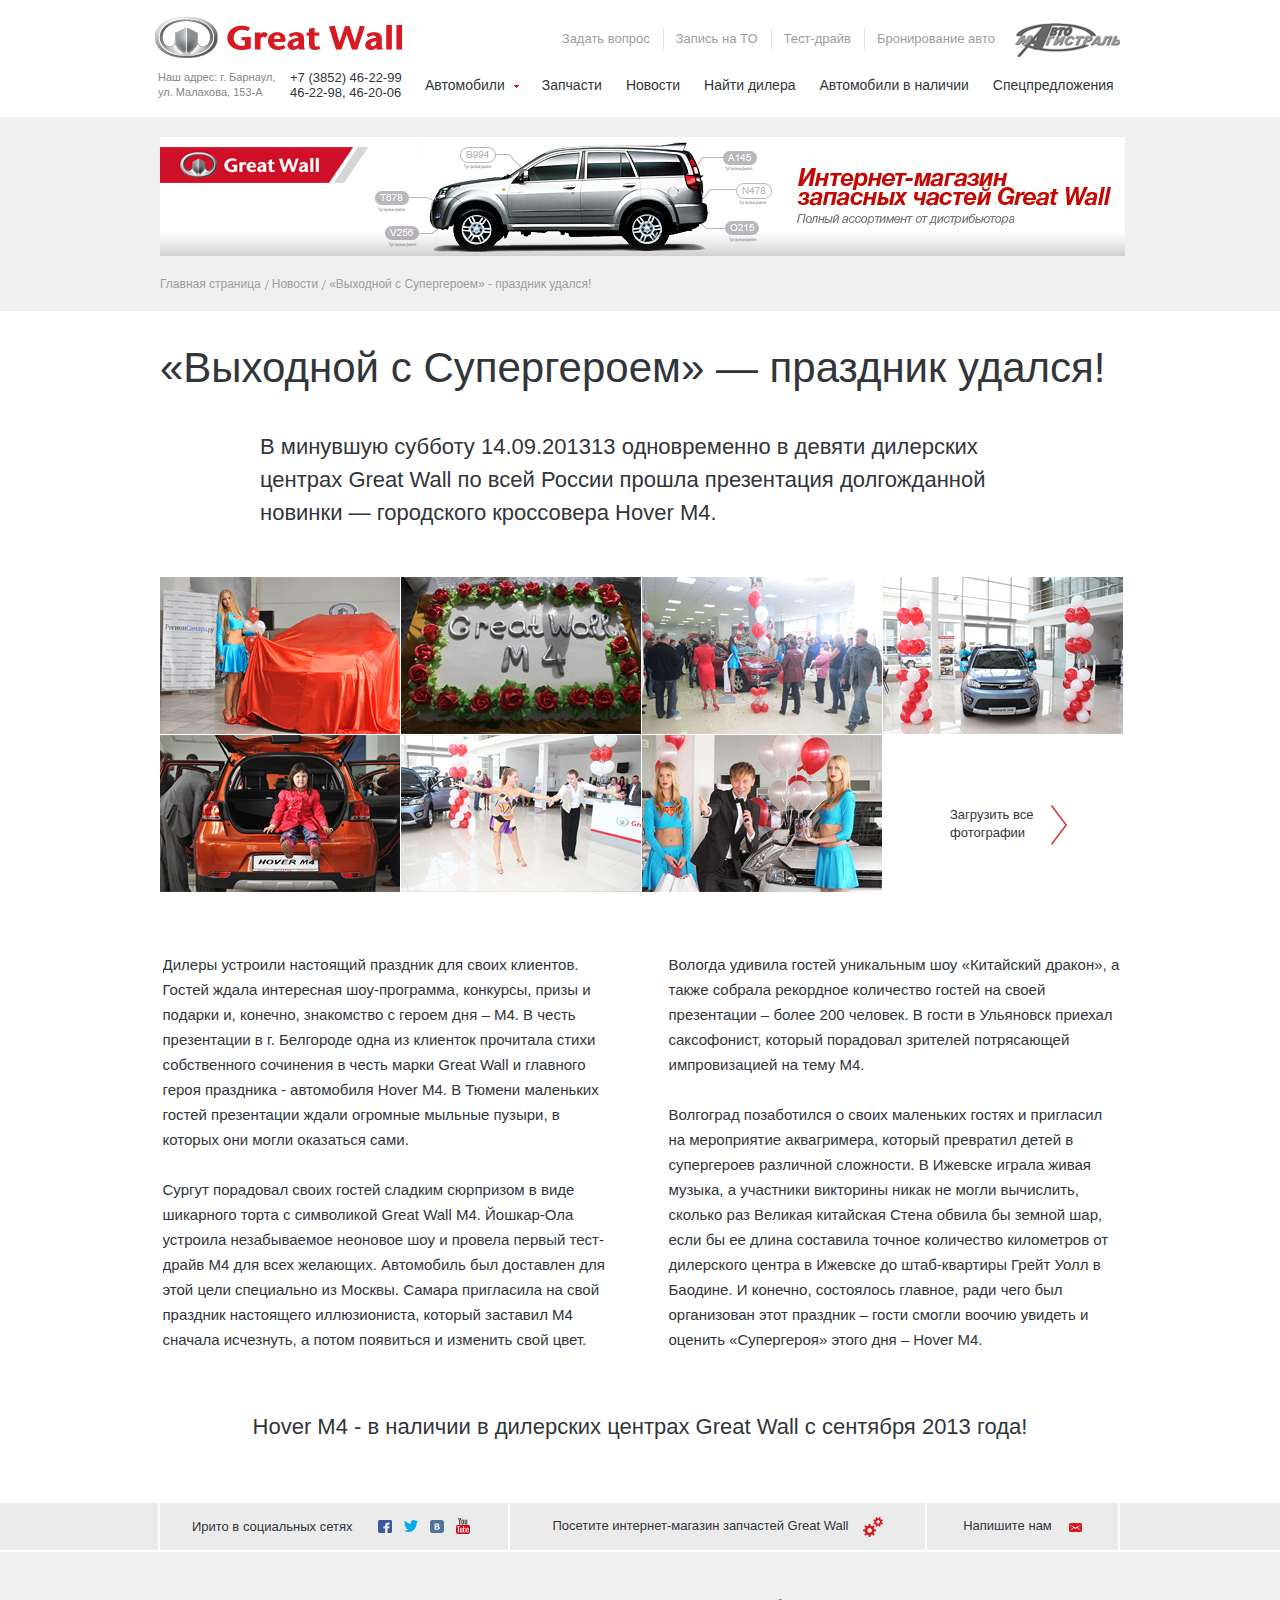
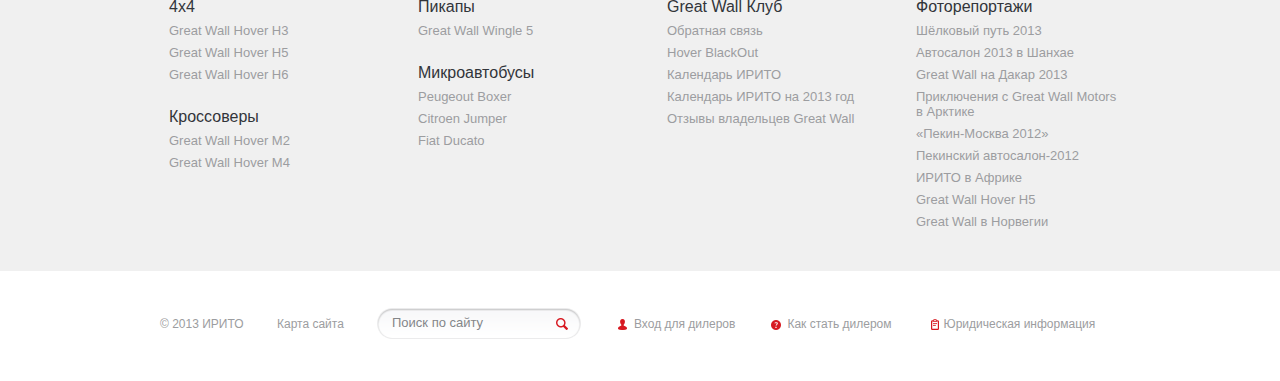
==== commit 40d941c6: "modal + bron page + some header/footer changes" ====
--- a/about.html
+++ b/about.html
@@ -14,19 +14,15 @@
 	<div class="wrapper">
 		<div class="header">
 			<a href="#"><img src="./images/logo.png" width="247" height="41" class="logo" alt=""></a>
-			<div class="phones">
-				<p><span>Информационная линия:</span> 8 800 200-01-99</p>
-				<p><span>Наш телефон в Москве:</span> 8 495 739-49-93</p>
-			</div>
+			<p class="address">Наш адрес: г. Барнаул, ул. Малахова, 153-А</p>
+			<p class="phones">+7 (3852) 46-22-99 46-22-98, 46-20-06</p>
 			<ul class="nav">
-				<li><a href="#">Пресса</a></li>
-				<li><a href="#">Клиентская поддержка</a></li>
-				<li><a href="#">Сервис</a></li>
-				<li><a href="#">Безопасность</a></li>
-				<li><a href="#">Тест-драйв</a></li>
-				<li><a href="#">О компании</a></li>
+				<li><a href="#" class="ask">Задать вопрос</a></li>
+				<li><a href="#" class="sign">Запись на ТО</a></li>
+				<li><a href="#" class="test">Тест-драйв</a></li>
+				<li><a href="#">Бронирование авто</a></li>
 			</ul>
-			<a href="#"><img src="./images/irito_logo.png" width="96" height="21" class="irito" alt=""></a>
+			<a href="#"><img src="./images/logo_automagistral.png" width="105" height="34" class="automagistral" alt=""></a>
 			<ul class="menu">
 				<li class="sub">
 					<a href="#">Автомобили</a>
@@ -466,5 +462,24 @@
 			<li class="legal"><a href="#">Юридическая информация</a></li>
 		</ul>
 	</div>
+	<div class="fade"></div>
+	<div class="modal ask">
+		<p><span>Ваше имя:</span> <input type="text"></p>
+		<p><span>Контактные данные:</span> <input type="text"></p>
+		<p><span>Вопрос:</span> <textarea cols="60" rows="3"></textarea></p>
+		<button class="submit">Отправить</button>
+	</div>
+	<div class="modal sign">
+		<p><span>Ваше имя:</span> <input type="text"></p>
+		<p><span>Ваше телефон:</span> <input type="text"></p>
+		<p><span>Контактные данные:</span> <input type="text"></p>
+		<p><span>Вопрос:</span> <textarea cols="60" rows="3"></textarea></p>
+		<button class="submit">Отправить</button>
+	</div>
+	<div class="modal test">
+		<p><span>Ваше имя:</span> <input type="text"></p>
+		<p><span>Вопрос:</span> <textarea cols="60" rows="3"></textarea></p>
+		<button class="submit">Отправить</button>
+	</div>
 </body>
 </html>--- a/style.css
+++ b/style.css
@@ -144,31 +144,30 @@
 	left:-5px;
 	top:17px;
 }
-.header .phones {
+.header .address {
 	position:absolute;
 	left:-2px;
 	top:70px;
-	width:240px;
-	color:#32353a;
-	font-weight:500;
-	text-align:right;
-	line-height:15px;
-}
-.header .phones p {
-	clear:both;
-	overflow:hidden;
-	margin:0;
-}
-.header .phones p span {
-	float:left;
-	display:block;
+	width:120px;
 	color:#848689;
 	font-size:11px;
-	font-weight:300;
+	line-height:15px;
+	font-weight:300;
+	margin:0;
+}
+.header .phones {
+	position:absolute;
+	left:130px;
+	top:70px;
+	width:120px;
+	color:#32353a;
+	line-height:15px;
+	font-weight:500;
+	margin:0;
 }
 .header .nav {
 	position:absolute;
-	left:253px;
+	right:112px;
 	top:28px;
 	margin:0;
 }
@@ -186,10 +185,10 @@
 .header .nav li a:hover {
 	text-decoration:underline;
 }
-.header .irito {
+.header .automagistral {
 	position:absolute;
 	right:0;
-	top:26px;
+	top:23px;
 }
 .header > .menu {
 	position:absolute;
@@ -1279,38 +1278,34 @@
 	margin:0 auto 14px;
 }
 .news  > div {
-	margin:0 0 28px;
+	margin:-23px auto 28px;
+	background:url('./images/news_bg.png') no-repeat center top;
 }
 .news  > div > div {
-	padding:0 0 21px;
-	margin:0 0 23px;
-	background:url('./images/shadow_bg.png') no-repeat center bottom;
-}
-.news  > div > div > div {
 	clear:both;
 	overflow:hidden;
 	width:960px;
 	margin:0 auto;
 }
-.news  > div > div > div > div {
+.news  > div > div  > div {
 	overflow:hidden;
 	float:left;
 	width:445px;
-	height:133px;
-	padding:18px 0 33px 39px;
+	height:177px;
+	padding:41px 0 10px 39px;
 	margin:0 0 0 31px;
-	background:url('./images/news_div.png') no-repeat left top;
-}
-.news  > div > div > div > div:first-child {
+	background:url('./images/news_div.png') no-repeat left 20px;
+}
+.news  > div > div  > div:nth-child(2n+1) {
 	padding-left:0;
 	margin-left:0;
 	background:none;
 }
-.news  > div > div > div > div img {
+.news  > div > div  > div img {
 	float:left;
 	margin:-5px 0 0;
 }
-.news  > div > div > div > div h6 {
+.news  > div > div  > div h6 {
 	color:#d71921;
 	font-size:11px;
 	line-height:14px;
@@ -1318,16 +1313,18 @@
 	padding:0;
 	margin:0 0 7px 234px;
 }
-.news  > div > div > div > div p {
+.news  > div > div  > div p {
+	overflow:hidden;
 	max-height:100px;
 	font-size:13px;
 	line-height:20px;
 	margin:0 0 0 234px;
 }
-.news  > div > div > div > div p a {
-	color:#32353a;
-}
-.news  > div > div > div > div p a:hover {
+.news  > div > div  > div p a {
+	display:block;
+	color:#32353a;
+}
+.news  > div > div  > div p a:hover {
 	text-decoration:underline;
 }
 .news ul {
@@ -1366,6 +1363,71 @@
 }
 .news ul li:last-child a {
 	color:#9c9da0;
+}
+.form {
+	width:965px;
+	padding:0 0 0 5px;
+	margin:35px auto 35px;
+}
+.form h1 {
+	color:#32353a;
+	font-size:42px;
+	line-height:44px;
+	font-weight:300;
+	padding:0;
+	margin:0 0 42px;
+}
+.form p {
+	width:578px;
+	color:#32353a;
+	font-size:15px;
+	line-height:18px;
+	text-align:right;
+	margin:0 0 15px;
+}
+.form p span {
+	float:left;
+	display:block;
+	width:216px;
+	text-align:left;
+	padding:4px 0 6px;
+}
+.form p input, .form p textarea {
+	position:relative;
+	width:320px;
+	color:#32353a;
+	font-size:13px;
+	padding:4px 7px;
+	border:1px solid #a2a3a6;
+	-webkit-border-radius:2px;
+	-moz-border-radius:2px;
+	border-radius:2px;
+	behavior:url('./pie.htc');
+}
+.form p textarea {
+	min-height:67px;
+	margin:0 0 -4px;
+	resize:vertical;
+}
+.form button {
+	position:relative;
+	width:188px;
+	color:#ffffff;
+	font-size:15px;
+	line-height:18px;
+	font-weight:300;
+	text-align:center;
+	cursor:pointer;
+	padding:5px 0 9px;
+	margin:10px 0 15px 242px;
+	background:url('./images/button_bg.png') repeat-x top;
+	-webkit-border-radius:16px;
+	-moz-border-radius:16px;
+	border-radius:16px;
+	behavior:url('./pie.htc');
+}
+.form button:hover {
+	background-position:0 -32px;
 }
 
 /* Footer */
@@ -1448,4 +1510,150 @@
 }
 .footer ul .legal {
 	background:url('./images/footer_legal_icon.png') no-repeat 3px 4px;
+}
+.cleear {
+	clear:both;
+	overflow:hidden;
+	height:190px;
+}
+.foooter {
+	position:relative;
+	margin:-190px auto 0;
+	background:#f0f0f0;
+}
+.foooter > div {
+	width:960px;
+	height:190px;
+	font-weight:300;
+	margin:0 auto;
+}
+.foooter > div > div {
+	float:left;
+	max-width:400px;
+	margin:40px 0 0 10px;
+}
+.foooter > div > div h3 {
+	color:#32353a;
+	font-size:16px;
+	line-height:22px;
+	font-weight:300;
+	padding:0;
+	margin:0;
+}
+.foooter > div > div p {
+	color:#9c9da0;
+	font-size:14px;
+	line-height:22px;
+	margin:0;
+}
+.foooter > div > div h5 {
+	color:#32353a;
+	font-size:16px;
+	line-height:22px;
+	font-weight:300;
+	padding:0;
+	margin:22px 0 0;
+}
+.foooter > div > p {
+	float:right;
+	color:#9c9da0;
+	font-size:14px;
+	line-height:22px;
+	margin:128px 10px 0 0;
+}
+.foooter > div > p a {
+	color:#32353a;
+	font-size:16px;
+	text-decoration:underline;
+}
+.foooter > div > p a:hover {
+	text-decoration:none;
+}
+
+/* Modal */
+
+.fade {
+	display:none;
+	position:fixed;
+	left:0;
+	top:0;
+	z-index:1000;
+	width:100%;
+	height:100%;
+	cursor:pointer;
+	background:url('./images/fade_bg.png') repeat;
+}
+.modal {
+	display:none;
+	position:fixed;
+	left:50%;
+	top:50%;
+	z-index:1010;
+	width:376px;
+	padding:37px 56px 33px 56px;
+	margin-left:-244px;
+	background:#f0f0f0;
+	-webkit-border-radius:3px;
+	-moz-border-radius:3px;
+	border-radius:3px;
+	behavior:url('./pie.htc');
+}
+.modal .close {
+	position:absolute;
+	right:7px;
+	top:7px;
+	display:block;
+	width:13px;
+	height:13px;
+	cursor:pointer;
+	background:url('./images/modal_close.png') no-repeat left top;
+}
+.modal p {
+	color:#32353a;
+	font-size:13px;
+	line-height:18px;
+	text-align:right;
+	margin:0 0 5px;
+}
+.modal p span {
+	float:left;
+	display:block;
+	width:170px;
+	text-align:left;
+	padding:8px 0;
+}
+.modal p input, .modal p textarea {
+	display:inline-block;
+	width:168px;
+	color:#32353a;
+	font-size:13px;
+	padding:7px 10px;
+	background:#ffffff;
+	border-top:1px solid #f6f6f6;
+	border-bottom:1px solid #f6f6f6;
+}
+.modal p textarea {
+	min-height:71px;
+	margin:0 0 -4px;
+	resize:vertical;
+}
+.modal button {
+	position:relative;
+	width:180px;
+	color:#ffffff;
+	font-size:15px;
+	line-height:18px;
+	font-weight:300;
+	text-align:center;
+	cursor:pointer;
+	padding:5px 0 9px;
+	margin:15px 0 5px 188px;
+	background:url('./images/button_bg.png') repeat-x top;
+	-webkit-border-radius:16px;
+	-moz-border-radius:16px;
+	border-radius:16px;
+	behavior:url('./pie.htc');
+}
+.modal button:hover {
+	background-position:0 -32px;
 }